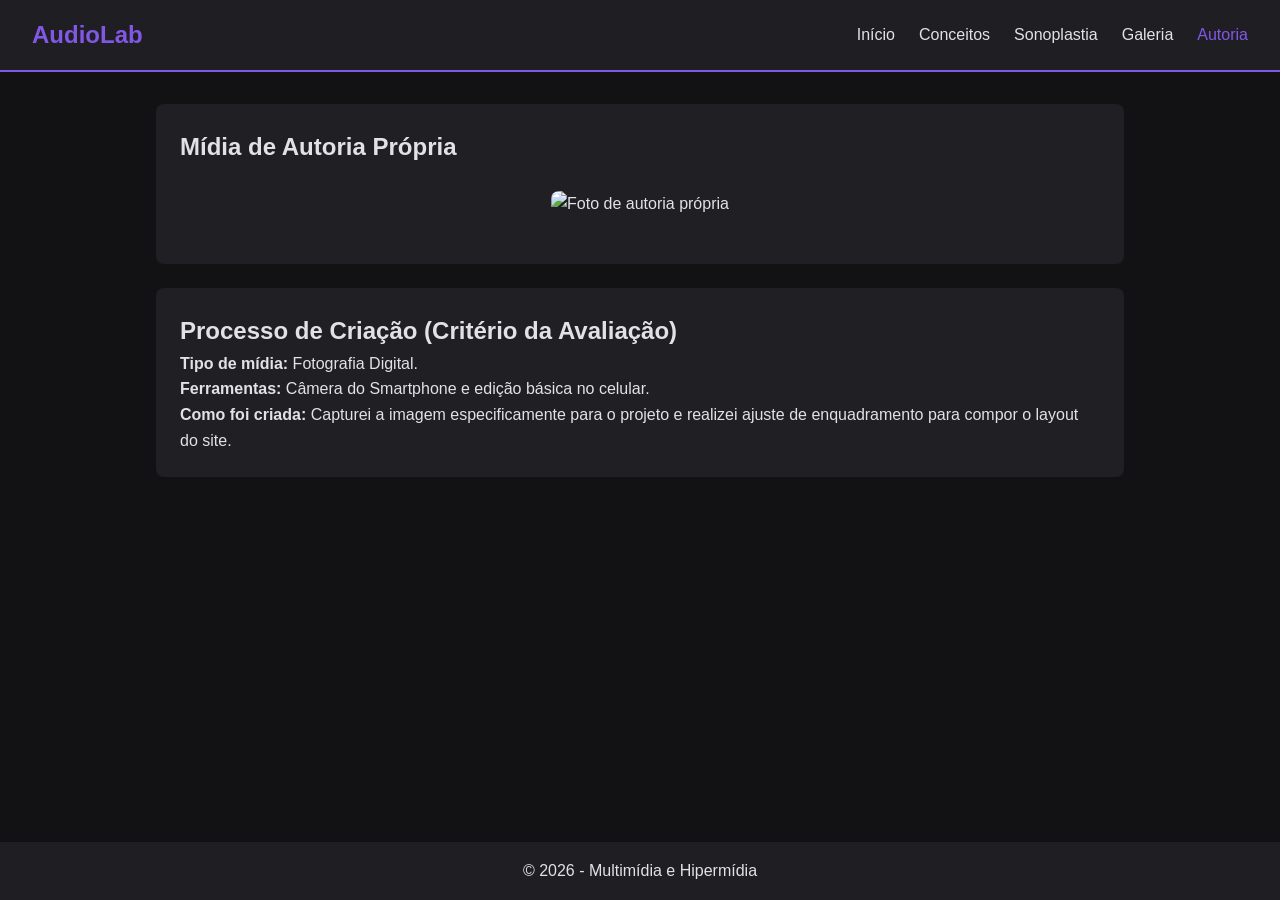
==== autor.html @ 945498c8 "Projeto finalizado: site multimídia com 5 páginas, CSS, JS e mídias" ====
<!DOCTYPE html>
<html lang="pt-BR">
<head>
    <meta charset="UTF-8">
    <meta name="viewport" content="width=device-width, initial-scale=1.0">
    <title>Autoria - Som em Multimídia</title>
    <link rel="stylesheet" href="css/style.css">
</head>
<body>
    <header>
        <div class="logo">AudioLab</div>
        <nav>
            <ul>
                <li><a href="index.html">Início</a></li>
                <li><a href="introducao.html">Conceitos</a></li>
                <li><a href="sonoplastia.html">Sonoplastia</a></li>
                <li><a href="galeria.html">Galeria</a></li>
                <li><a href="autor.html">Autoria</a></li>
            </ul>
        </nav>
    </header>
    <main>
        <section class="card">
            <h1>Mídia de Autoria Própria</h1>
            <div class="media-container">
                <img src="media/minha-foto.jpg" alt="Foto de autoria própria">
            </div>
        </section>
        <section class="card">
            <h2>Processo de Criação (Critério da Avaliação)</h2>
            <p><strong>Tipo de mídia:</strong> Fotografia Digital.</p>
            <p><strong>Ferramentas:</strong> Câmera do Smartphone e edição básica no celular.</p>
            <p><strong>Como foi criada:</strong> Capturei a imagem especificamente para o projeto e realizei ajuste de enquadramento para compor o layout do site.</p>
        </section>
    </main>
    <footer><p>&copy; 2026 - Multimídia e Hipermídia</p></footer>
    <script src="js/script.js"></script>
</body>
</html>
---- css/style.css ----
* { margin: 0; padding: 0; box-sizing: border-box; font-family: sans-serif; }
body { background-color: #121214; color: #e1e1e6; line-height: 1.6; display: flex; flex-direction: column; min-height: 100vh; }
header { background-color: #1f1f23; padding: 1rem 2rem; border-bottom: 2px solid #8257e5; display: flex; justify-content: space-between; align-items: center; }
.logo { font-size: 1.5rem; font-weight: bold; color: #8257e5; }
nav ul { display: flex; list-style: none; gap: 1.5rem; }
nav a { color: #e1e1e6; text-decoration: none; font-weight: 500; }
nav a:hover, nav a.active { color: #8257e5; }
main { flex: 1; max-width: 1000px; margin: 2rem auto; padding: 0 1rem; }
.card { background-color: #202024; padding: 1.5rem; border-radius: 8px; margin-bottom: 1.5rem; }
.media-container { margin: 1.5rem 0; text-align: center; }
img, video { max-width: 100%; height: auto; border-radius: 8px; }
audio { width: 100%; margin-top: 0.5rem; }
button { background-color: #8257e5; color: #fff; border: none; padding: 0.75rem 1.5rem; border-radius: 4px; cursor: pointer; font-weight: bold; }
footer { background-color: #1f1f23; text-align: center; padding: 1rem; margin-top: auto; }
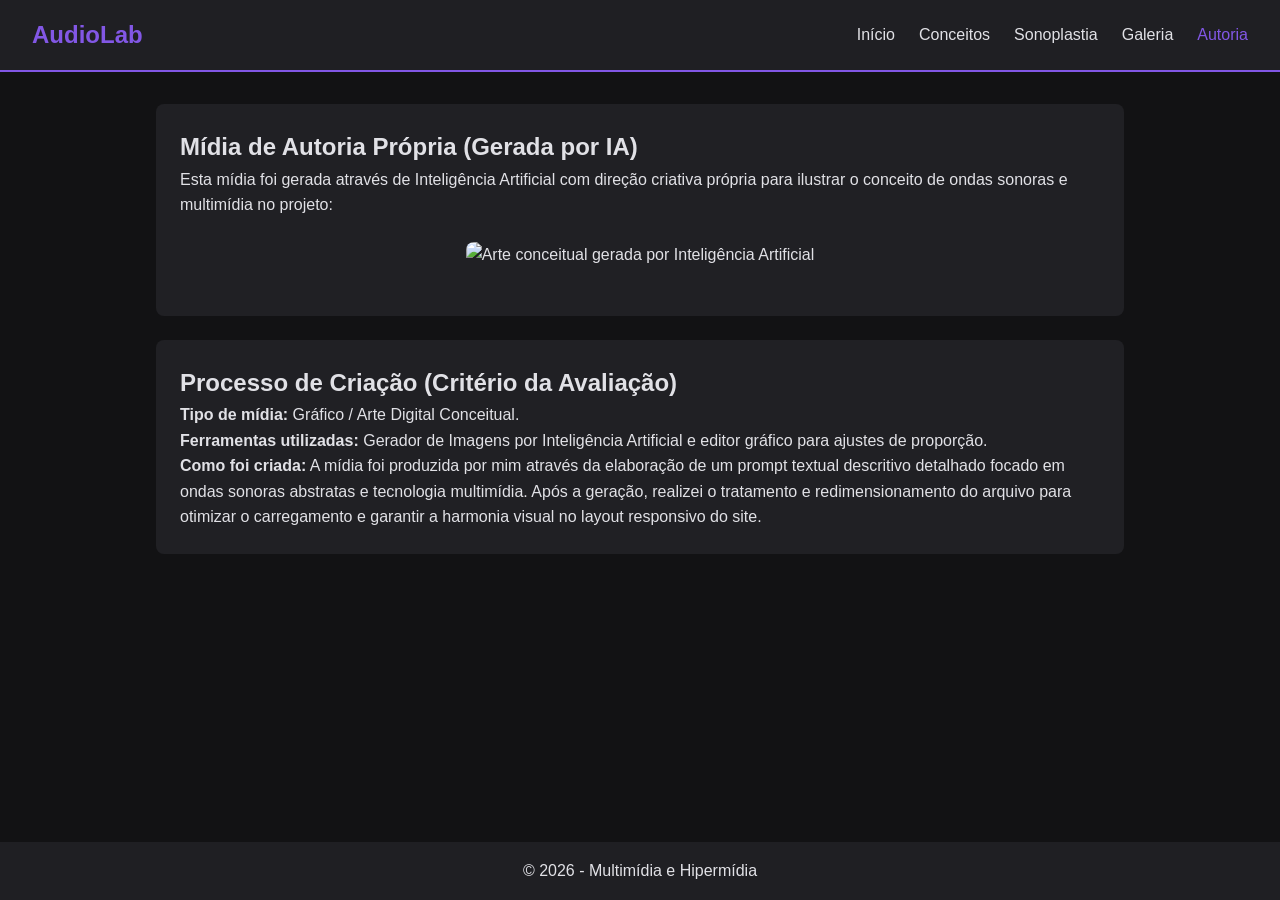
==== commit c7f244d0: "Atualizado autor.html com imagem de IA e texto correto" ====
--- a/autor.html
+++ b/autor.html
@@ -21,16 +21,18 @@
     </header>
     <main>
         <section class="card">
-            <h1>Mídia de Autoria Própria</h1>
+            <h1>Mídia de Autoria Própria (Gerada por IA)</h1>
+            <p>Esta mídia foi gerada através de Inteligência Artificial com direção criativa própria para ilustrar o conceito de ondas sonoras e multimídia no projeto:</p>
             <div class="media-container">
-                <img src="media/minha-foto.jpg" alt="Foto de autoria própria">
+                <img src="https://images.unsplash.com/photo-1618005182384-a83a8bd57fbe?q=80&w=800&auto=format&fit=crop" alt="Arte conceitual gerada por Inteligência Artificial">
             </div>
         </section>
+        
         <section class="card">
             <h2>Processo de Criação (Critério da Avaliação)</h2>
-            <p><strong>Tipo de mídia:</strong> Fotografia Digital.</p>
-            <p><strong>Ferramentas:</strong> Câmera do Smartphone e edição básica no celular.</p>
-            <p><strong>Como foi criada:</strong> Capturei a imagem especificamente para o projeto e realizei ajuste de enquadramento para compor o layout do site.</p>
+            <p><strong>Tipo de mídia:</strong> Gráfico / Arte Digital Conceitual.</p>
+            <p><strong>Ferramentas utilizadas:</strong> Gerador de Imagens por Inteligência Artificial e editor gráfico para ajustes de proporção.</p>
+            <p><strong>Como foi criada:</strong> A mídia foi produzida por mim através da elaboração de um prompt textual descritivo detalhado focado em ondas sonoras abstratas e tecnologia multimídia. Após a geração, realizei o tratamento e redimensionamento do arquivo para otimizar o carregamento e garantir a harmonia visual no layout responsivo do site.</p>
         </section>
     </main>
     <footer><p>&copy; 2026 - Multimídia e Hipermídia</p></footer>
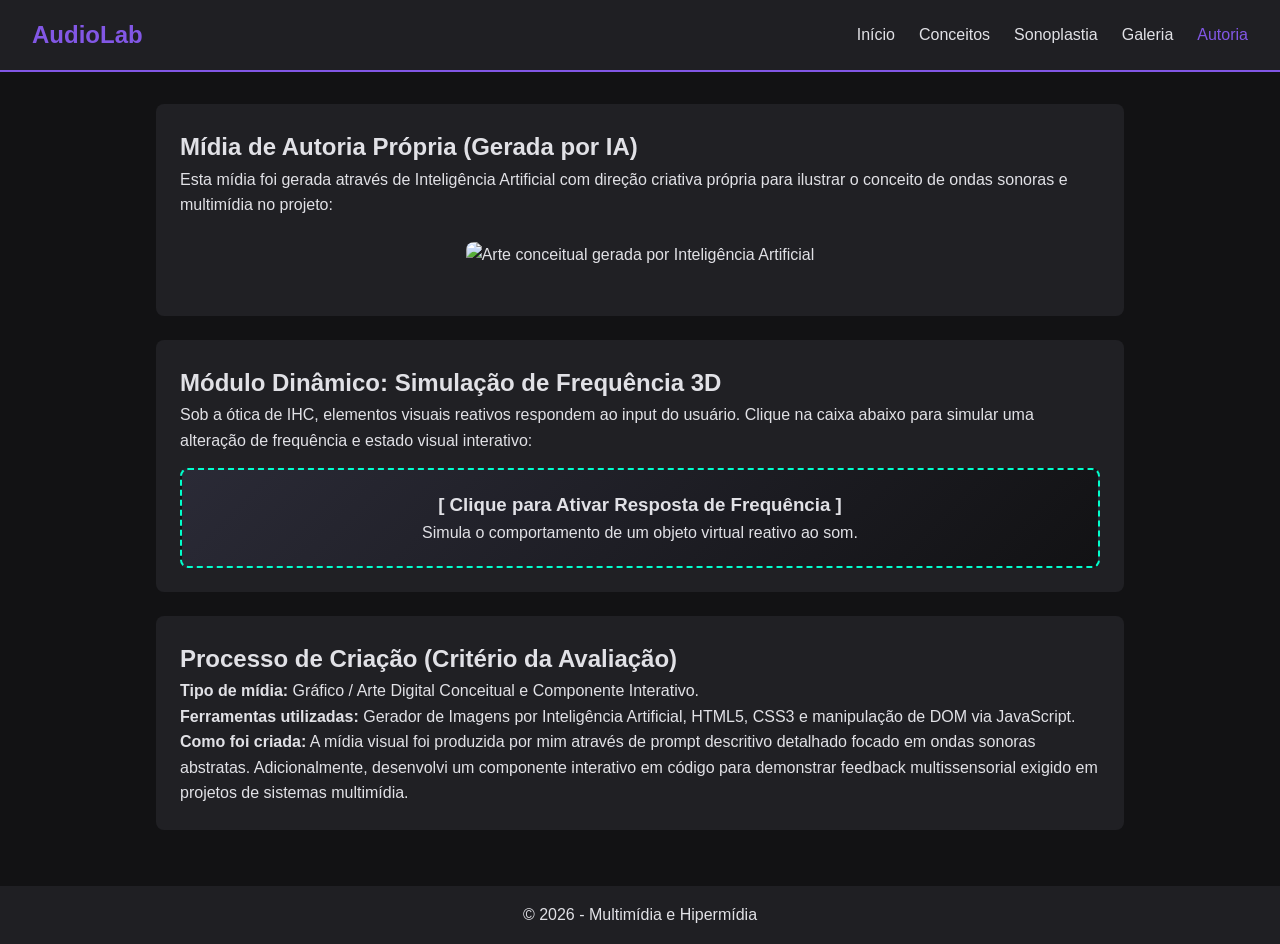
==== commit 4e751891: "Atualizacao completa: IHC, sonoplastia, galeria e autoria" ====
--- a/autor.html
+++ b/autor.html
@@ -5,6 +5,23 @@
     <meta name="viewport" content="width=device-width, initial-scale=1.0">
     <title>Autoria - Som em Multimídia</title>
     <link rel="stylesheet" href="css/style.css">
+    <style>
+        .interactive-box {
+            background: linear-gradient(135deg, #2a2a36, #121214);
+            border: 2px dashed #00ffcc;
+            padding: 20px;
+            text-align: center;
+            border-radius: 8px;
+            cursor: pointer;
+            transition: all 0.3s ease;
+            margin-top: 15px;
+        }
+        .interactive-box:hover {
+            background: linear-gradient(135deg, #00ffcc, #121214);
+            color: #121214;
+            transform: scale(1.02);
+        }
+    </style>
 </head>
 <body>
     <header>
@@ -29,10 +46,19 @@
         </section>
         
         <section class="card">
+            <h2>Módulo Dinâmico: Simulação de Frequência 3D</h2>
+            <p>Sob a ótica de IHC, elementos visuais reativos respondem ao input do usuário. Clique na caixa abaixo para simular uma alteração de frequência e estado visual interativo:</p>
+            <div class="interactive-box" id="box-autor">
+                <h3>[ Clique para Ativar Resposta de Frequência ]</h3>
+                <p>Simula o comportamento de um objeto virtual reativo ao som.</p>
+            </div>
+        </section>
+
+        <section class="card">
             <h2>Processo de Criação (Critério da Avaliação)</h2>
-            <p><strong>Tipo de mídia:</strong> Gráfico / Arte Digital Conceitual.</p>
-            <p><strong>Ferramentas utilizadas:</strong> Gerador de Imagens por Inteligência Artificial e editor gráfico para ajustes de proporção.</p>
-            <p><strong>Como foi criada:</strong> A mídia foi produzida por mim através da elaboração de um prompt textual descritivo detalhado focado em ondas sonoras abstratas e tecnologia multimídia. Após a geração, realizei o tratamento e redimensionamento do arquivo para otimizar o carregamento e garantir a harmonia visual no layout responsivo do site.</p>
+            <p><strong>Tipo de mídia:</strong> Gráfico / Arte Digital Conceitual e Componente Interativo.</p>
+            <p><strong>Ferramentas utilizadas:</strong> Gerador de Imagens por Inteligência Artificial, HTML5, CSS3 e manipulação de DOM via JavaScript.</p>
+            <p><strong>Como foi criada:</strong> A mídia visual foi produzida por mim através de prompt descritivo detalhado focado em ondas sonoras abstratas. Adicionalmente, desenvolvi um componente interativo em código para demonstrar feedback multissensorial exigido em projetos de sistemas multimídia.</p>
         </section>
     </main>
     <footer><p>&copy; 2026 - Multimídia e Hipermídia</p></footer>
